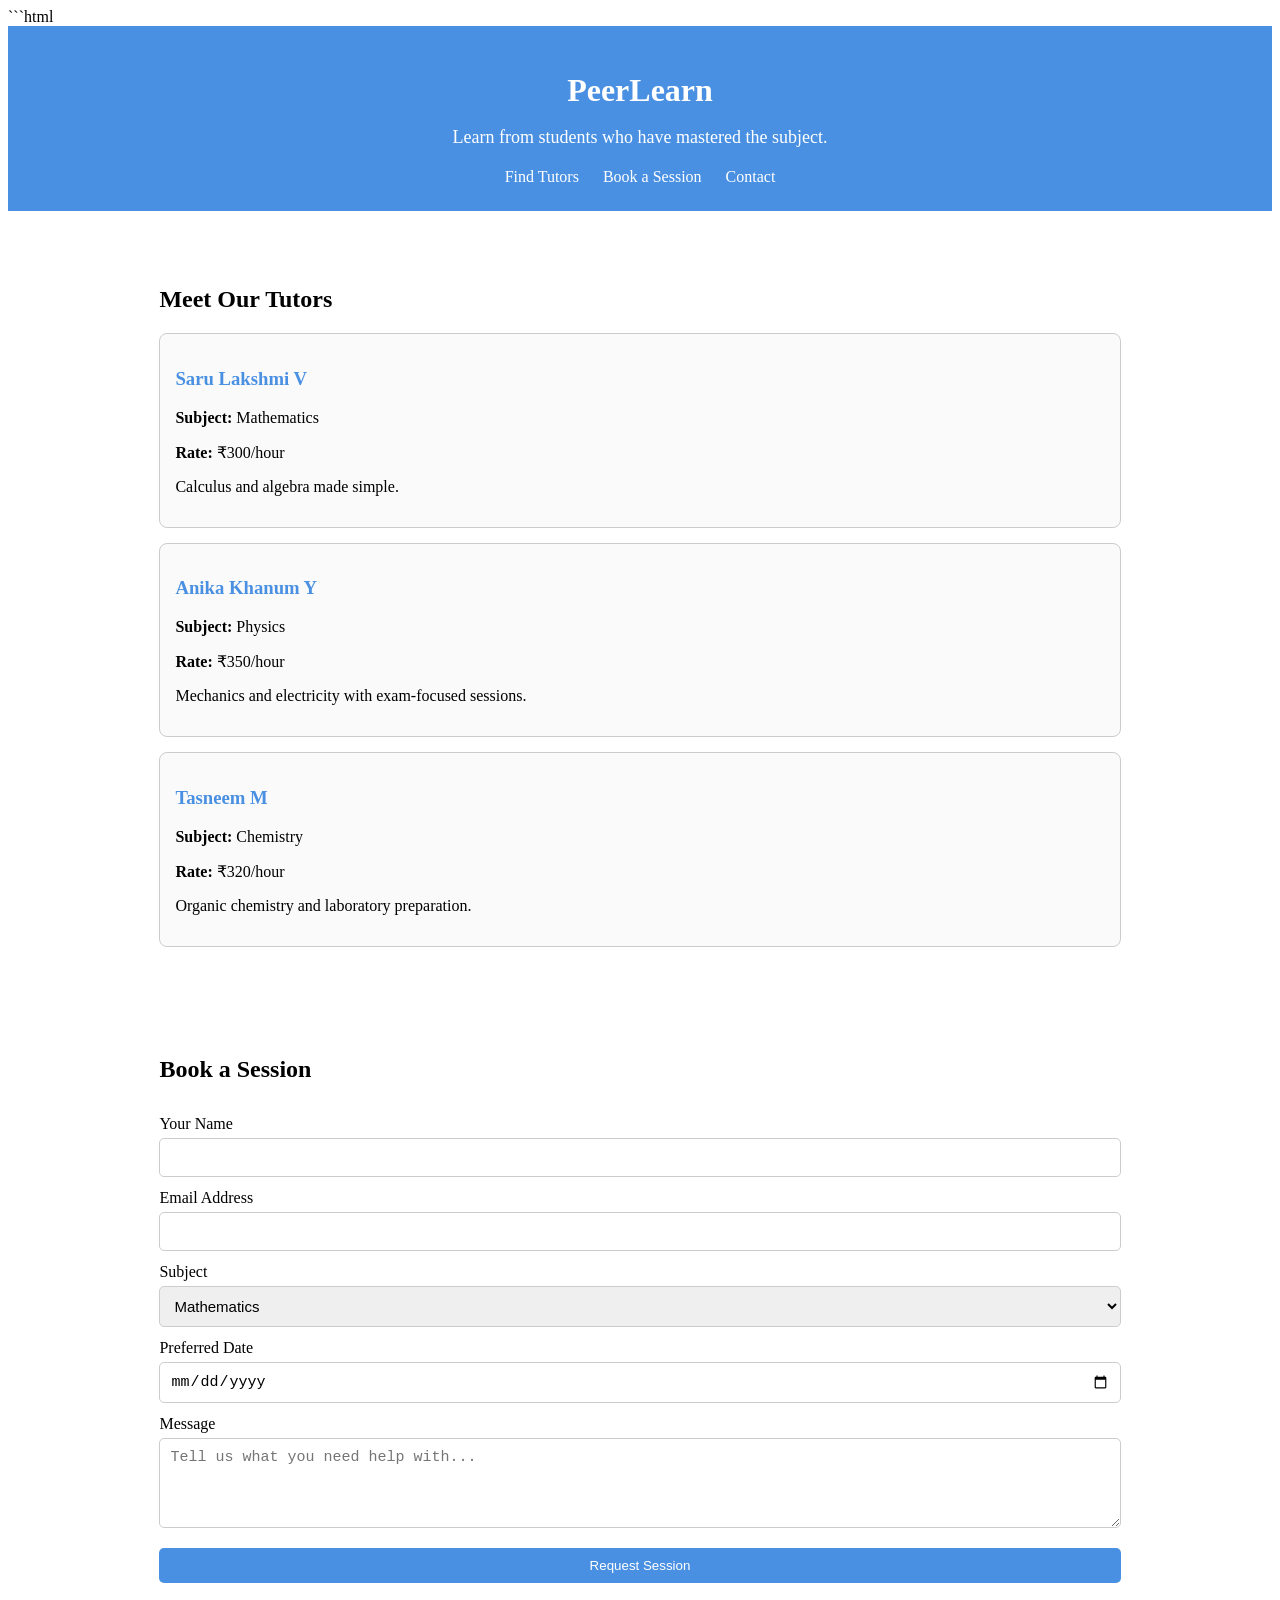
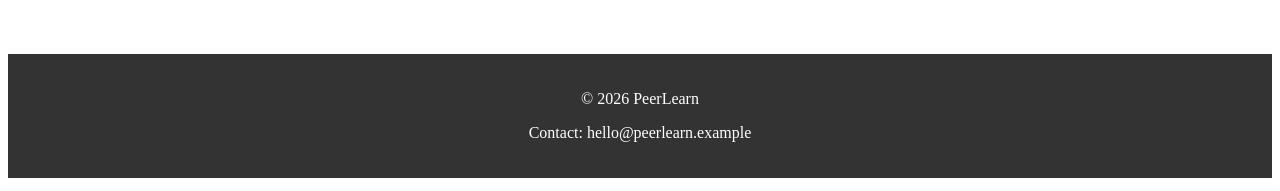
==== index.html @ e4ba0cf3 "Peer Learning Platform" ====
```html
<!DOCTYPE html>
<html lang="en">

<head>
    <meta charset="UTF-8">
    <meta name="viewport" content="width=device-width, initial-scale=1.0">

    <title>PeerLearn - Find a Tutor</title>

    <!-- Connect CSS -->
    <link rel="stylesheet" href="style.css">
</head>

<body>

    <!-- Header -->
    <header>
        <h1>PeerLearn</h1>
        <p>Learn from students who have mastered the subject.</p>

        <nav>
            <a href="#tutors">Find Tutors</a>
            <a href="#booking">Book a Session</a>
            <a href="#contact">Contact</a>
        </nav>
    </header>


    <!-- Main Content -->
    <main>

        <!-- Tutor Section -->
        <section id="tutors">
            <h2>Meet Our Tutors</h2>

            <article>
                <h3>Saru Lakshmi V</h3>
                <p><strong>Subject:</strong> Mathematics</p>
                <p><strong>Rate:</strong> ₹300/hour</p>
                <p>Calculus and algebra made simple.</p>
            </article>

            <article>
                <h3>Anika Khanum Y</h3>
                <p><strong>Subject:</strong> Physics</p>
                <p><strong>Rate:</strong> ₹350/hour</p>
                <p>Mechanics and electricity with exam-focused sessions.</p>
            </article>

            <article>
                <h3>Tasneem M</h3>
                <p><strong>Subject:</strong> Chemistry</p>
                <p><strong>Rate:</strong> ₹320/hour</p>
                <p>Organic chemistry and laboratory preparation.</p>
            </article>

        </section>


        <!-- Booking Section -->
        <section id="booking">
            <h2>Book a Session</h2>

            <form>

                <label for="name">Your Name</label>
                <input
                    type="text"
                    id="name"
                    name="name"
                    required
                >

                <label for="email">Email Address</label>
                <input
                    type="email"
                    id="email"
                    name="email"
                    required
                >

                <label for="subject">Subject</label>
                <select id="subject" name="subject">
                    <option value="mathematics">Mathematics</option>
                    <option value="physics">Physics</option>
                    <option value="chemistry">Chemistry</option>
                </select>

                <label for="date">Preferred Date</label>
                <input
                    type="date"
                    id="date"
                    name="date"
                >

                <label for="message">Message</label>
                <textarea
                    id="message"
                    name="message"
                    rows="4"
                    placeholder="Tell us what you need help with..."
                ></textarea>

                <button type="submit">Request Session</button>

            </form>
        </section>

    </main>


    <!-- Footer -->
    <footer id="contact">
        <p>&copy; 2026 PeerLearn</p>
        <p>Contact: hello@peerlearn.example</p>
    </footer>

</body>

</html>
---- style.css ----
```css
body {
    font-family: Arial, sans-serif;
    margin: 0;
    background-color: #f2f2f2;
}


/* Header */

header {
    background-color: #4a90e2;
    color: white;
    text-align: center;
    padding: 25px;
}

header h1 {
    margin-bottom: 5px;
}

header p {
    font-size: 18px;
}


/* Navigation */

nav {
    margin-top: 20px;
}

nav a {
    color: white;
    text-decoration: none;
    margin: 10px;
}

nav a:hover {
    text-decoration: underline;
}


/* Main */

main {
    width: 80%;
    margin: 30px auto;
}


/* Sections */

section {
    background-color: white;
    padding: 25px;
    margin-bottom: 25px;
    border-radius: 10px;
}


/* Tutor cards */

article {
    border: 1px solid #cccccc;
    padding: 15px;
    margin: 15px 0;
    border-radius: 8px;
    background-color: #fafafa;
}

article h3 {
    color: #4a90e2;
}


/* Booking form */

form {
    display: flex;
    flex-direction: column;
}

label {
    margin-top: 12px;
    margin-bottom: 5px;
}

input,
select,
textarea {
    padding: 10px;
    font-size: 15px;
    border: 1px solid #cccccc;
    border-radius: 5px;
}

textarea {
    resize: vertical;
}


button {
    margin-top: 20px;
    padding: 10px;
    background-color: #4a90e2;
    color: white;
    border: none;
    border-radius: 5px;
    cursor: pointer;
}

button:hover {
    background-color: #357abd;
}


/* Footer */

footer {
    background-color: #333333;
    color: white;
    text-align: center;
    padding: 20px;
}
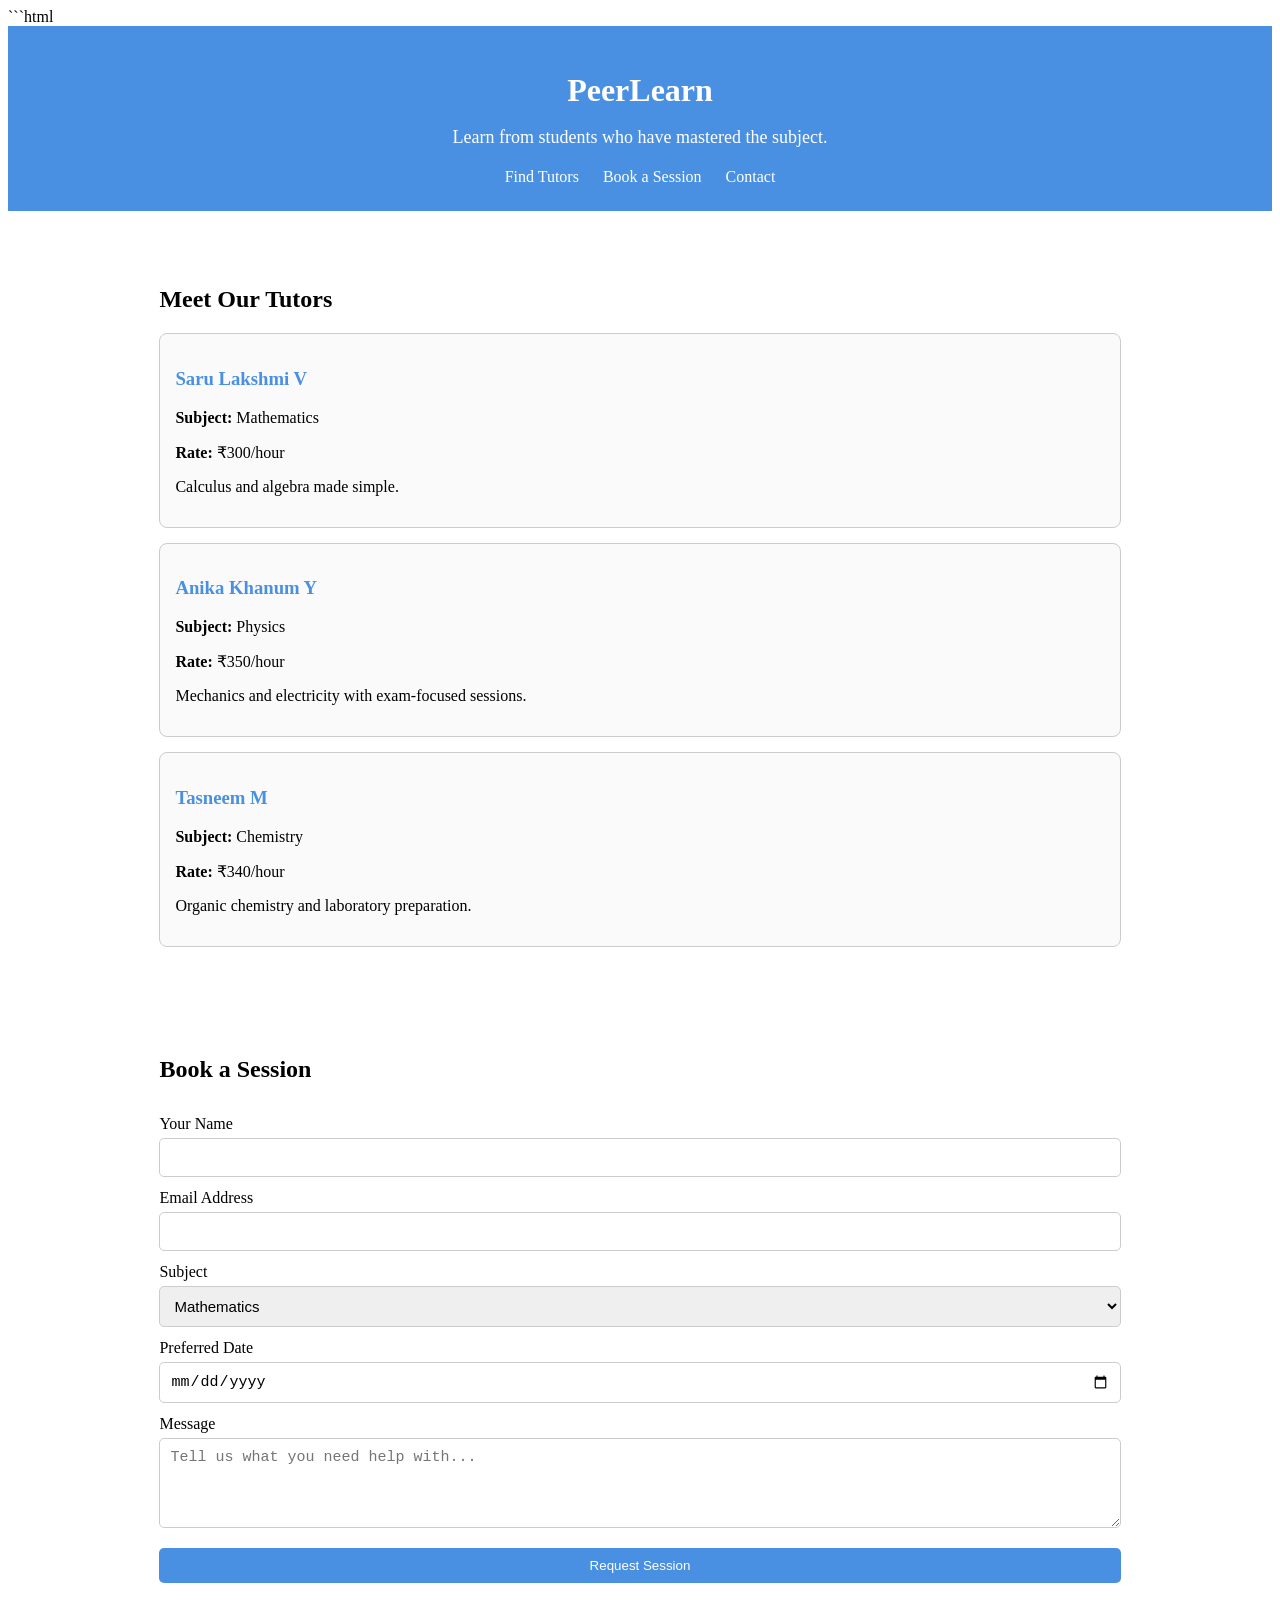
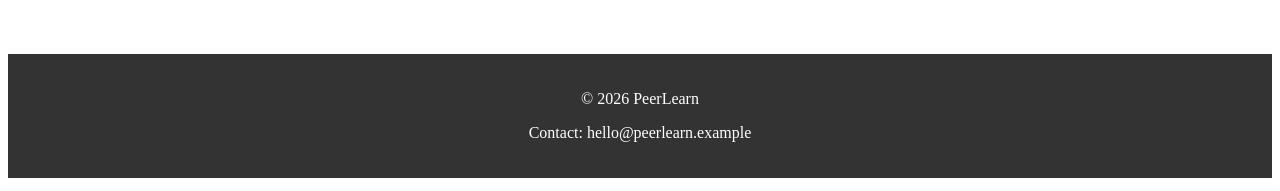
==== commit 6cdff98a: "Easy learn with joy" ====
--- a/index.html
+++ b/index.html
@@ -51,7 +51,7 @@
             <article>
                 <h3>Tasneem M</h3>
                 <p><strong>Subject:</strong> Chemistry</p>
-                <p><strong>Rate:</strong> ₹320/hour</p>
+                <p><strong>Rate:</strong> ₹340/hour</p>
                 <p>Organic chemistry and laboratory preparation.</p>
             </article>
 
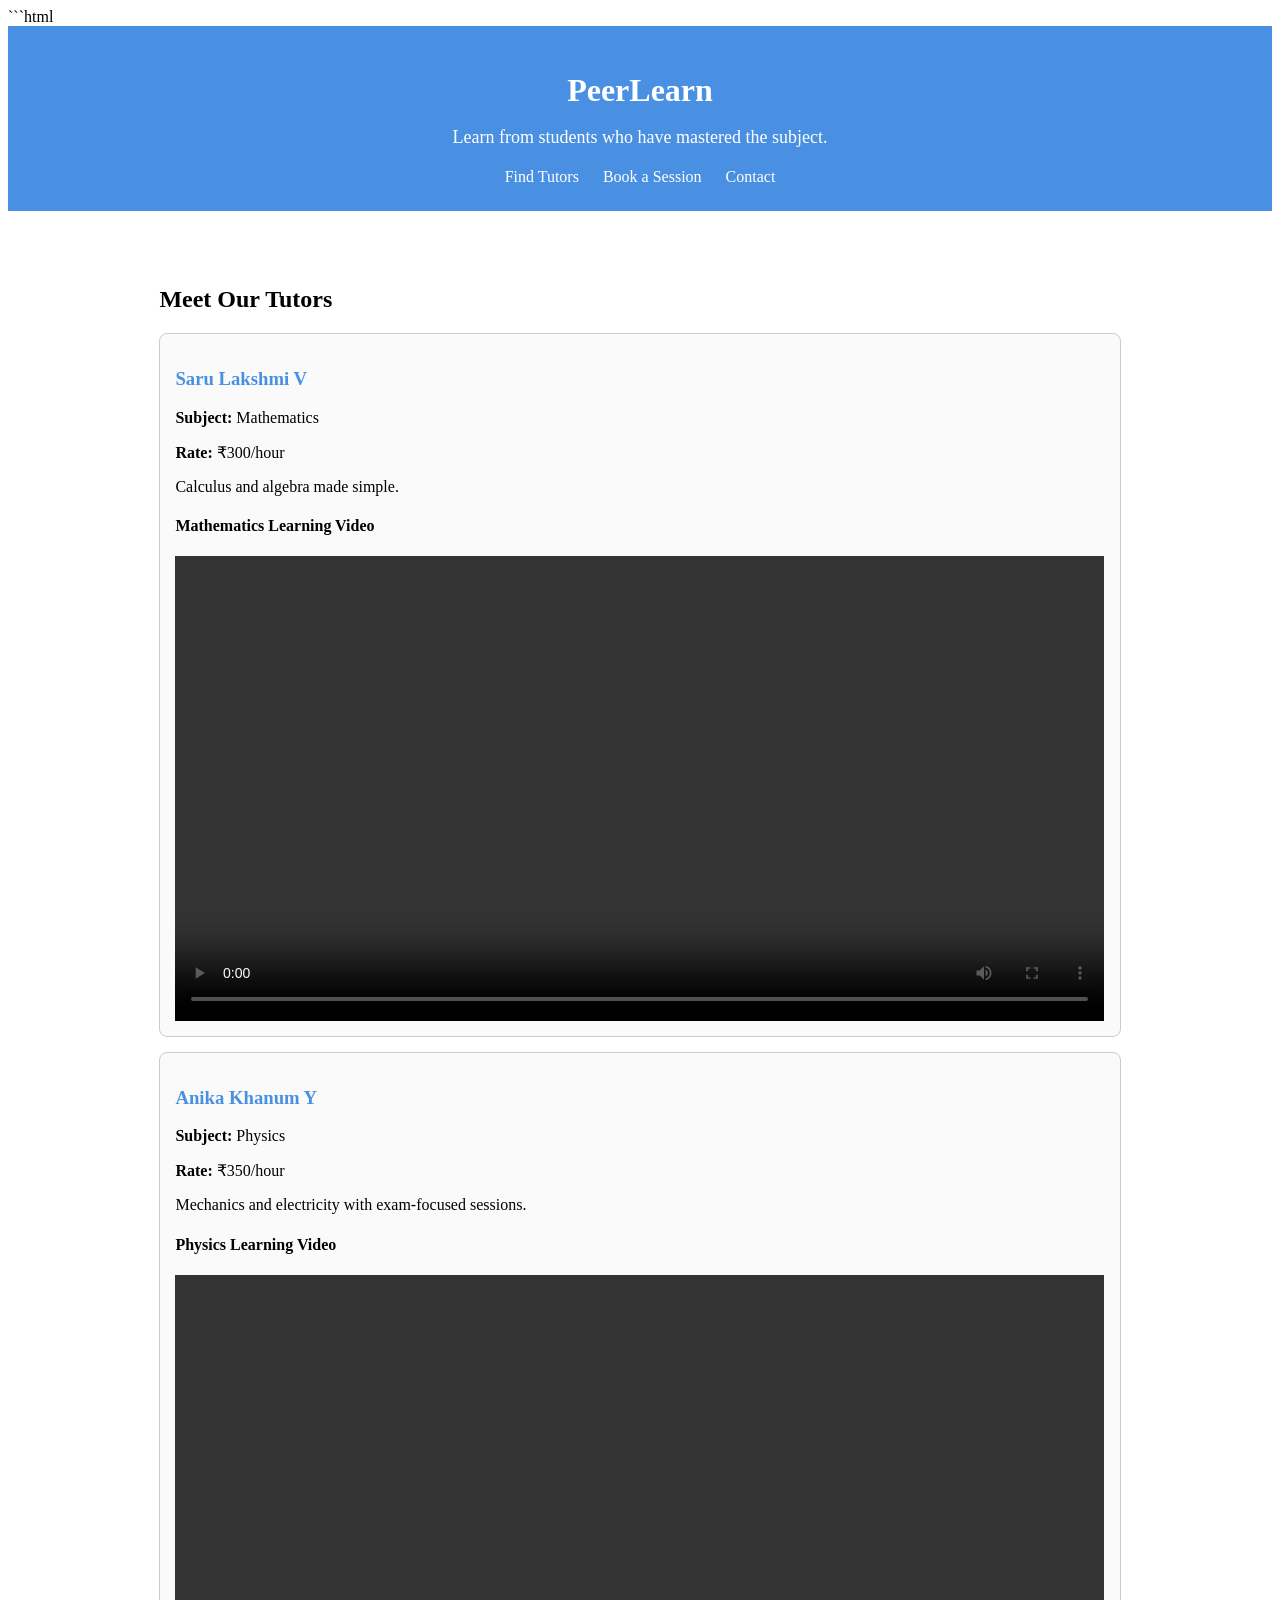
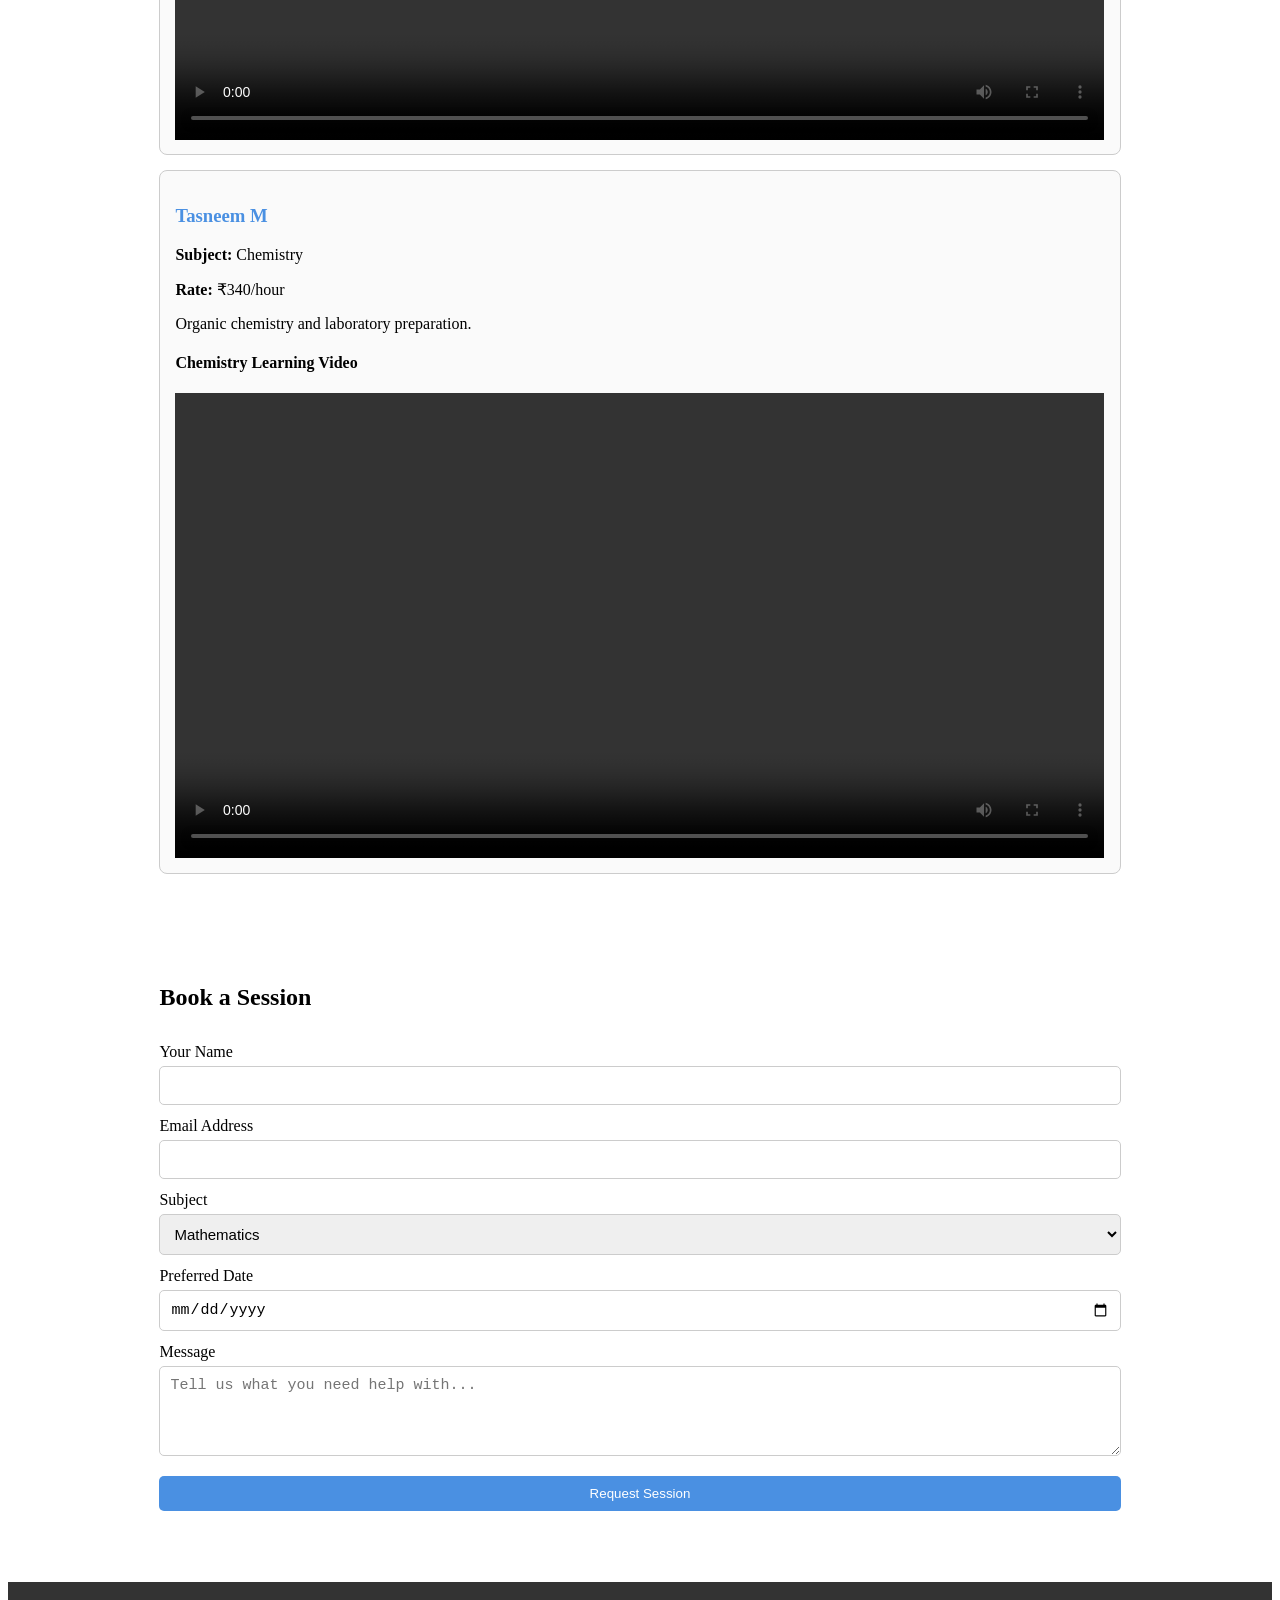
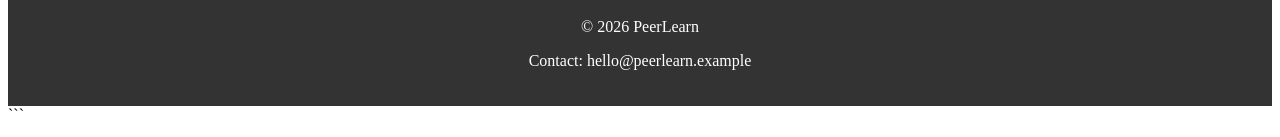
==== commit 810b9e35: "Add multimedia to tutor listings" ====
--- a/index.html
+++ b/index.html
@@ -26,7 +26,6 @@
         </nav>
     </header>
 
-
     <!-- Main Content -->
     <main>
 
@@ -34,51 +33,77 @@
         <section id="tutors">
             <h2>Meet Our Tutors</h2>
 
+            <!-- Mentor 1: Mathematics -->
             <article>
                 <h3>Saru Lakshmi V</h3>
+
                 <p><strong>Subject:</strong> Mathematics</p>
                 <p><strong>Rate:</strong> ₹300/hour</p>
                 <p>Calculus and algebra made simple.</p>
+
+                <h4>Mathematics Learning Video</h4>
+                <video controls width="100%">
+                    <source
+                        src="https://interactive-examples.mdn.mozilla.net/media/cc0-videos/flower.mp4"
+                        type="video/mp4">
+                    Your browser does not support HTML video.
+                </video>
             </article>
 
+            <!-- Mentor 2: Physics -->
             <article>
                 <h3>Anika Khanum Y</h3>
+
                 <p><strong>Subject:</strong> Physics</p>
                 <p><strong>Rate:</strong> ₹350/hour</p>
                 <p>Mechanics and electricity with exam-focused sessions.</p>
+
+                <h4>Physics Learning Video</h4>
+                <video controls width="100%">
+                    <source
+                        src="https://interactive-examples.mdn.mozilla.net/media/cc0-videos/flower.mp4"
+                        type="video/mp4">
+                    Your browser does not support HTML video.
+                </video>
             </article>
 
+            <!-- Mentor 3: Chemistry -->
             <article>
                 <h3>Tasneem M</h3>
+
                 <p><strong>Subject:</strong> Chemistry</p>
                 <p><strong>Rate:</strong> ₹340/hour</p>
                 <p>Organic chemistry and laboratory preparation.</p>
+
+                <h4>Chemistry Learning Video</h4>
+                <video controls width="100%">
+                    <source
+                        src="https://interactive-examples.mdn.mozilla.net/media/cc0-videos/flower.mp4"
+                        type="video/mp4">
+                    Your browser does not support HTML video.
+                </video>
             </article>
 
         </section>
-
 
         <!-- Booking Section -->
         <section id="booking">
             <h2>Book a Session</h2>
 
             <form>
-
                 <label for="name">Your Name</label>
                 <input
                     type="text"
                     id="name"
                     name="name"
-                    required
-                >
+                    required>
 
                 <label for="email">Email Address</label>
                 <input
                     type="email"
                     id="email"
                     name="email"
-                    required
-                >
+                    required>
 
                 <label for="subject">Subject</label>
                 <select id="subject" name="subject">
@@ -91,24 +116,20 @@
                 <input
                     type="date"
                     id="date"
-                    name="date"
-                >
+                    name="date">
 
                 <label for="message">Message</label>
                 <textarea
                     id="message"
                     name="message"
                     rows="4"
-                    placeholder="Tell us what you need help with..."
-                ></textarea>
+                    placeholder="Tell us what you need help with..."></textarea>
 
                 <button type="submit">Request Session</button>
-
             </form>
         </section>
 
     </main>
-
 
     <!-- Footer -->
     <footer id="contact">
@@ -119,3 +140,4 @@
 </body>
 
 </html>
+```
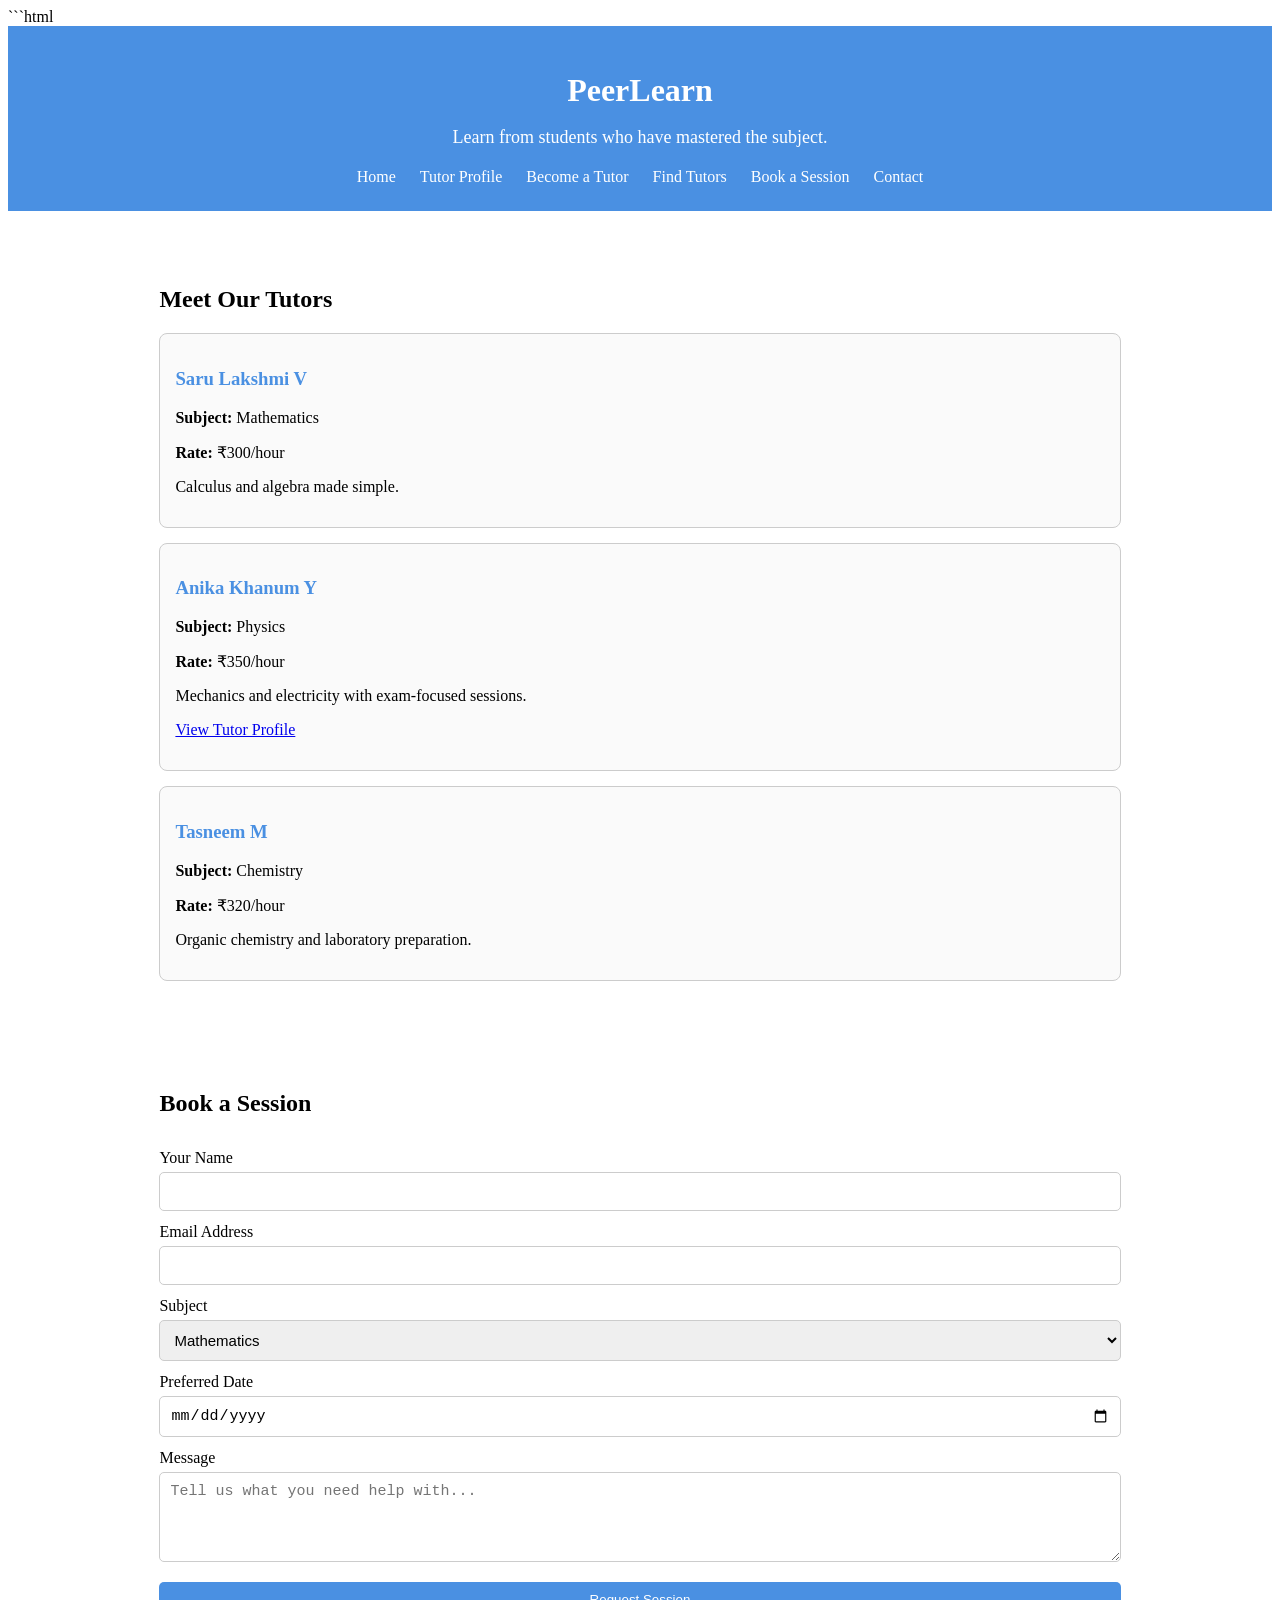
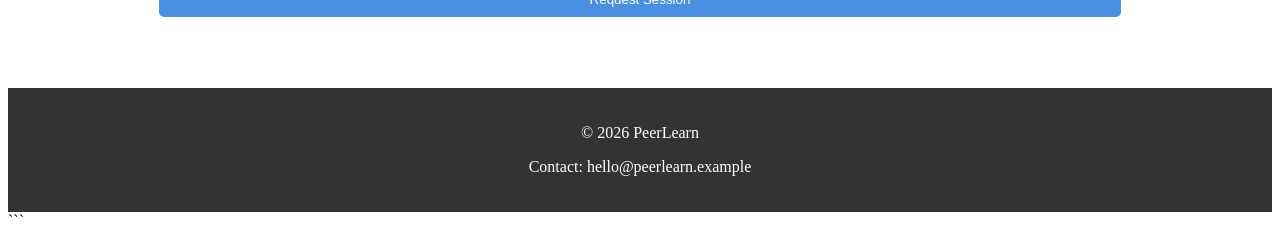
==== commit 2f355c2f: "Add multi-page navigation and tutor pages" ====
--- a/index.html
+++ b/index.html
@@ -19,7 +19,11 @@
         <h1>PeerLearn</h1>
         <p>Learn from students who have mastered the subject.</p>
 
+        <!-- Updated Navigation for Part 3 -->
         <nav>
+            <a href="index.html" class="active">Home</a>
+            <a href="tutor.html">Tutor Profile</a>
+            <a href="become-a-tutor.html">Become a Tutor</a>
             <a href="#tutors">Find Tutors</a>
             <a href="#booking">Book a Session</a>
             <a href="#contact">Contact</a>
@@ -33,55 +37,26 @@
         <section id="tutors">
             <h2>Meet Our Tutors</h2>
 
-            <!-- Mentor 1: Mathematics -->
             <article>
                 <h3>Saru Lakshmi V</h3>
-
                 <p><strong>Subject:</strong> Mathematics</p>
                 <p><strong>Rate:</strong> ₹300/hour</p>
                 <p>Calculus and algebra made simple.</p>
-
-                <h4>Mathematics Learning Video</h4>
-                <video controls width="100%">
-                    <source
-                        src="https://interactive-examples.mdn.mozilla.net/media/cc0-videos/flower.mp4"
-                        type="video/mp4">
-                    Your browser does not support HTML video.
-                </video>
             </article>
 
-            <!-- Mentor 2: Physics -->
             <article>
                 <h3>Anika Khanum Y</h3>
-
                 <p><strong>Subject:</strong> Physics</p>
                 <p><strong>Rate:</strong> ₹350/hour</p>
                 <p>Mechanics and electricity with exam-focused sessions.</p>
-
-                <h4>Physics Learning Video</h4>
-                <video controls width="100%">
-                    <source
-                        src="https://interactive-examples.mdn.mozilla.net/media/cc0-videos/flower.mp4"
-                        type="video/mp4">
-                    Your browser does not support HTML video.
-                </video>
+                <p><a href="tutor.html">View Tutor Profile</a></p>
             </article>
 
-            <!-- Mentor 3: Chemistry -->
             <article>
                 <h3>Tasneem M</h3>
-
                 <p><strong>Subject:</strong> Chemistry</p>
-                <p><strong>Rate:</strong> ₹340/hour</p>
+                <p><strong>Rate:</strong> ₹320/hour</p>
                 <p>Organic chemistry and laboratory preparation.</p>
-
-                <h4>Chemistry Learning Video</h4>
-                <video controls width="100%">
-                    <source
-                        src="https://interactive-examples.mdn.mozilla.net/media/cc0-videos/flower.mp4"
-                        type="video/mp4">
-                    Your browser does not support HTML video.
-                </video>
             </article>
 
         </section>
@@ -96,14 +71,16 @@
                     type="text"
                     id="name"
                     name="name"
-                    required>
+                    required
+                >
 
                 <label for="email">Email Address</label>
                 <input
                     type="email"
                     id="email"
                     name="email"
-                    required>
+                    required
+                >
 
                 <label for="subject">Subject</label>
                 <select id="subject" name="subject">
@@ -116,14 +93,16 @@
                 <input
                     type="date"
                     id="date"
-                    name="date">
+                    name="date"
+                >
 
                 <label for="message">Message</label>
                 <textarea
                     id="message"
                     name="message"
                     rows="4"
-                    placeholder="Tell us what you need help with..."></textarea>
+                    placeholder="Tell us what you need help with..."
+                ></textarea>
 
                 <button type="submit">Request Session</button>
             </form>
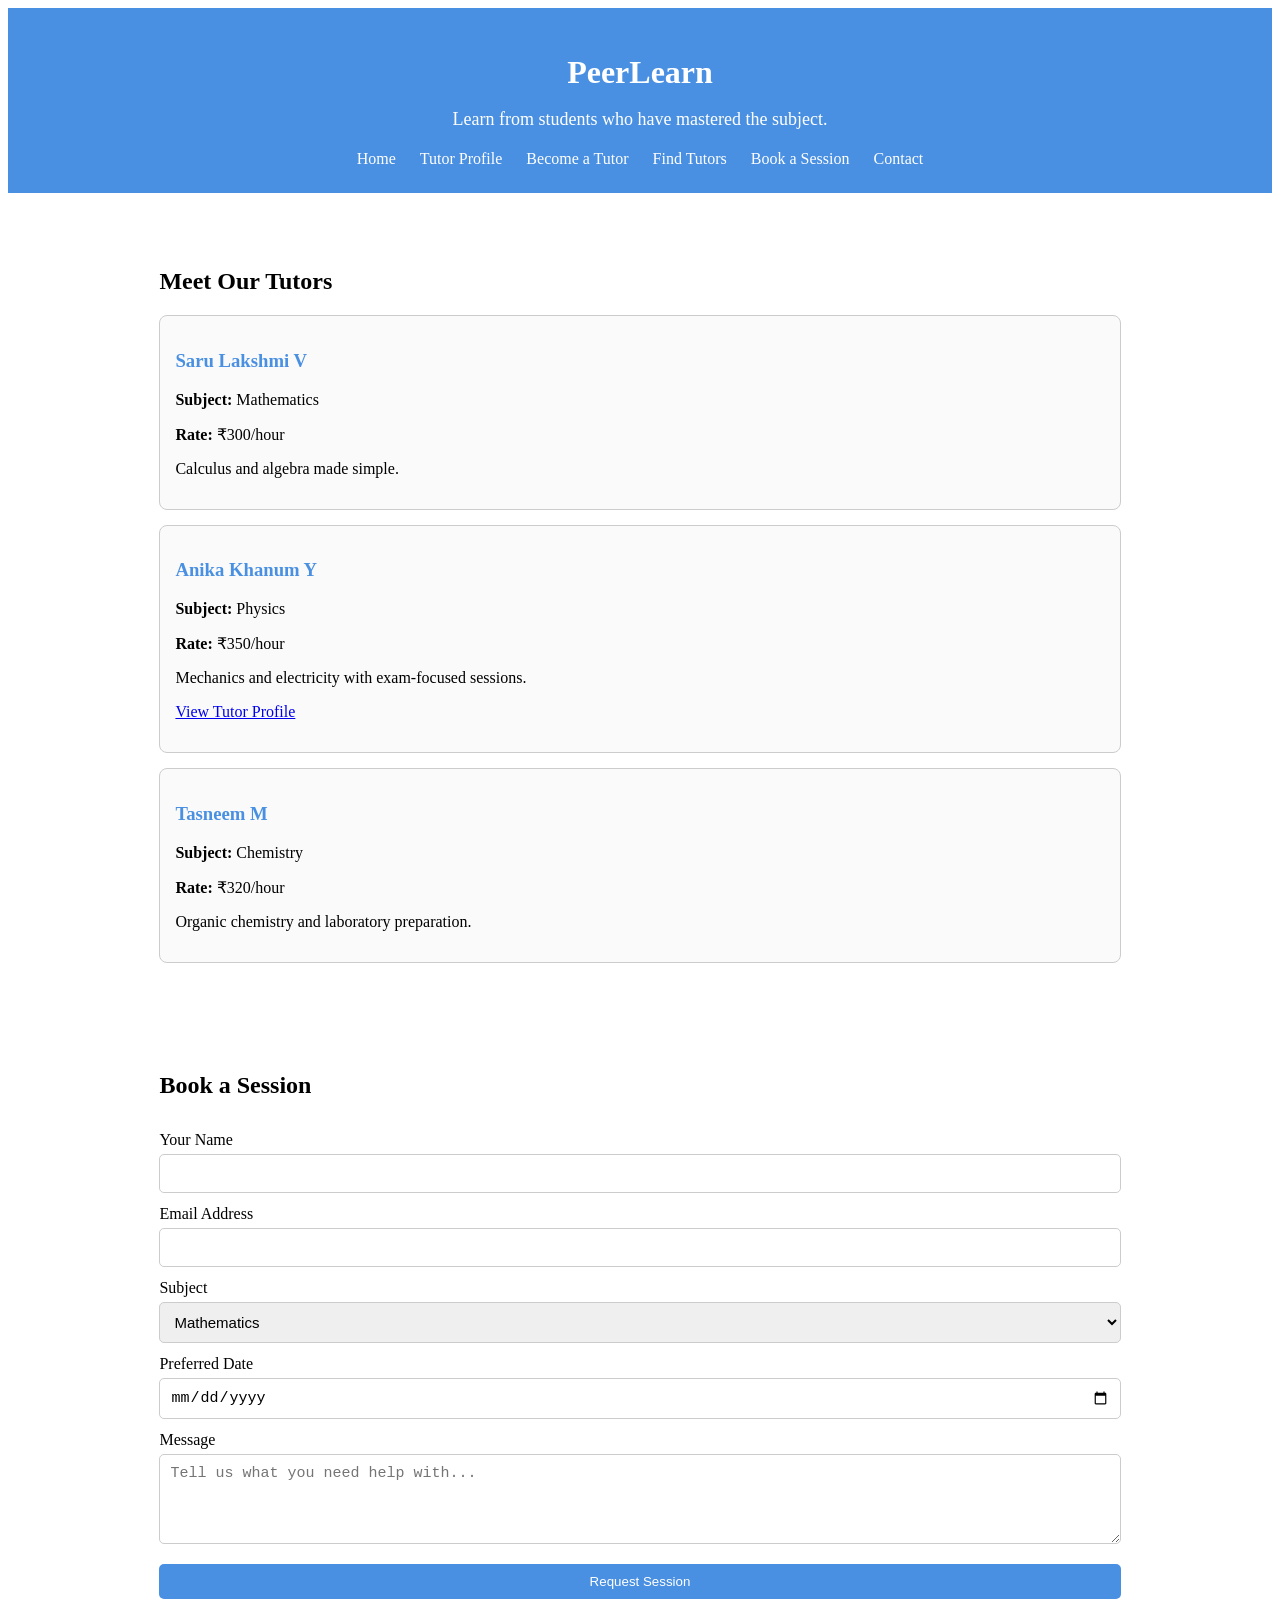
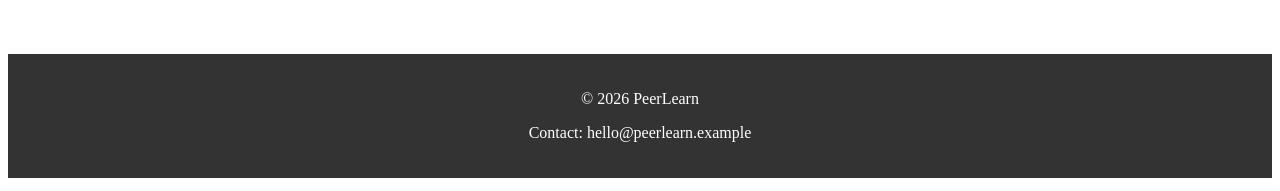
==== commit d6c3139a: "Fix HTML validity and shared page layout" ====
--- a/index.html
+++ b/index.html
@@ -1,4 +1,4 @@
-```html
+
 <!DOCTYPE html>
 <html lang="en">
 
@@ -20,14 +20,16 @@
         <p>Learn from students who have mastered the subject.</p>
 
         <!-- Updated Navigation for Part 3 -->
-        <nav>
-            <a href="index.html" class="active">Home</a>
-            <a href="tutor.html">Tutor Profile</a>
-            <a href="become-a-tutor.html">Become a Tutor</a>
-            <a href="#tutors">Find Tutors</a>
-            <a href="#booking">Book a Session</a>
-            <a href="#contact">Contact</a>
-        </nav>
+       
+<nav>
+    <a href="index.html">Home</a>
+    <a href="tutor.html">Tutor Profile</a>
+    <a href="become-a-tutor.html">Become a Tutor</a>
+    <a href="index.html#tutors">Find Tutors</a>
+    <a href="index.html#booking">Book a Session</a>
+    <a href="index.html#contact">Contact</a>
+</nav>
+
     </header>
 
     <!-- Main Content -->
@@ -119,4 +121,3 @@
 </body>
 
 </html>
-```
